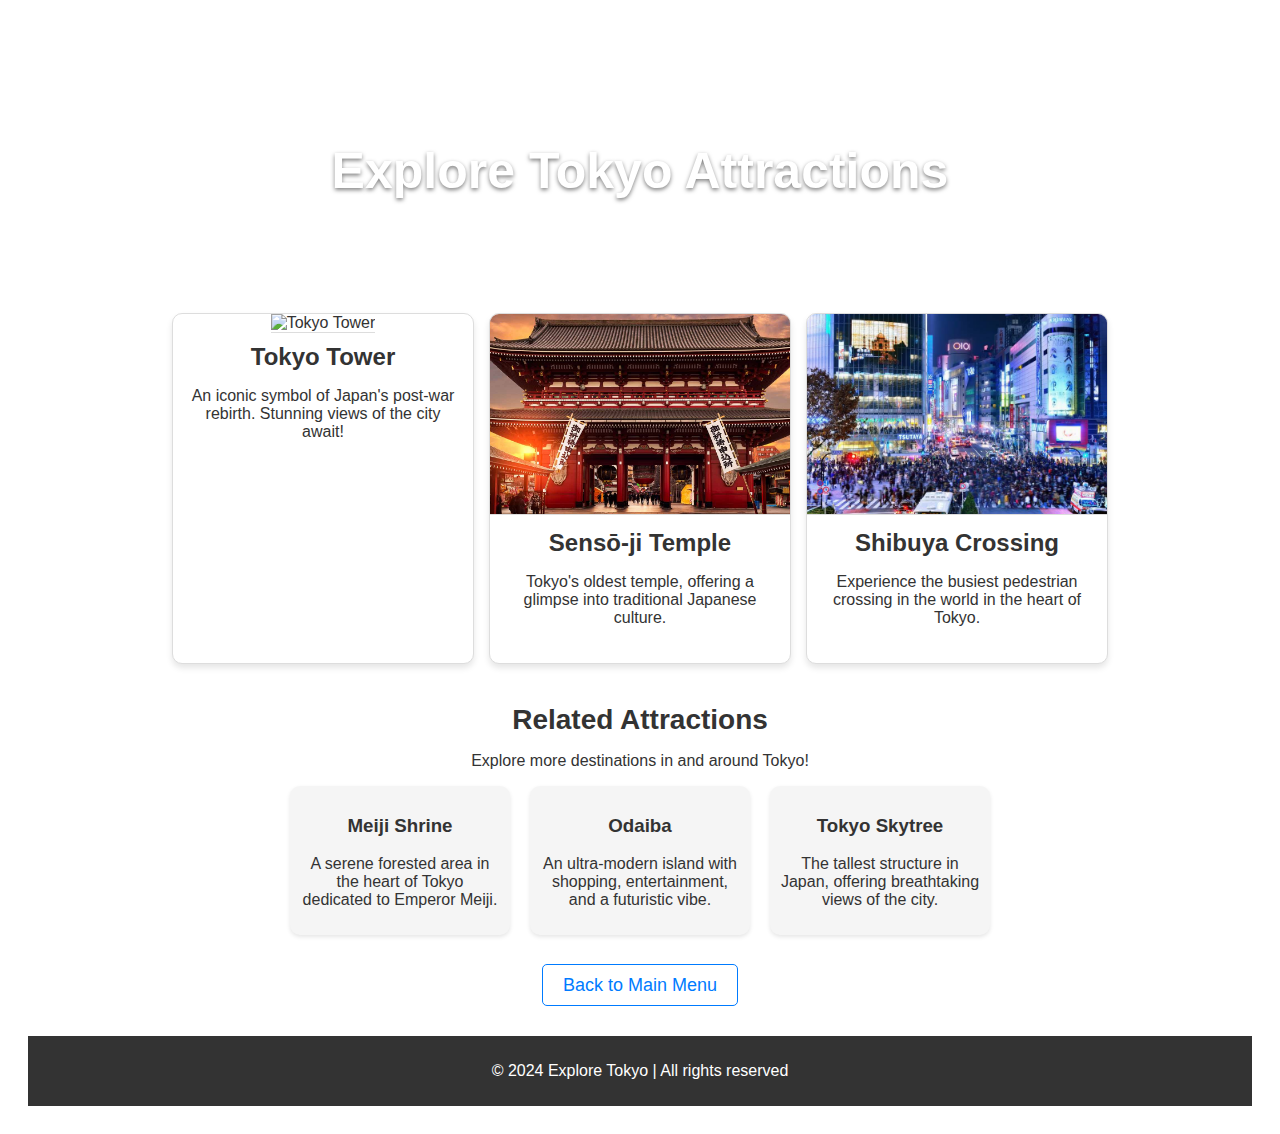
==== Attratctions page.html @ f617bfa1 "börjat med Food page och gjort klart Attraction page" ====
<!DOCTYPE html>
<html lang="en">
<head>
    <meta charset="UTF-8">
    <meta name="viewport" content="width=device-width, initial-scale=1.0">
    <link rel="stylesheet" href="common.css">
    <link rel="stylesheet" href="Attractions Style.css">
    <title>Attractions in Tokyo</title>
</head>
<body>
    <div class="attraction-page">
        <div class="hero">
            <h1>Explore Tokyo Attractions</h1>
        </div>

        <div class="attraction-grid">
            <div class="attraction-item">
                <img src="bilder/tt.jpg" alt="Tokyo Tower">
                <h2>Tokyo Tower</h2>
                <p>An iconic symbol of Japan's post-war rebirth. Stunning views of the city await!</p>
            </div>
            
            <div class="attraction-item">
                <img src="bilder/sensoji-temple-190521134419001.jpg" alt="Sensō-ji Temple">
                <h2>Sensō-ji Temple</h2>
                <p>Tokyo's oldest temple, offering a glimpse into traditional Japanese culture.</p>
            </div>
            
            <div class="attraction-item">
                <img src="bilder/image.jpg" alt="Shibuya Crossing">
                <h2>Shibuya Crossing</h2>
                <p>Experience the busiest pedestrian crossing in the world in the heart of Tokyo.</p>
            </div>
        </div>

        <div class="related-section">
            <h2>Related Attractions</h2>
            <p>Explore more destinations in and around Tokyo!</p>
            <div class="related-grid">
                <div class="related-item">
                    <h3>Meiji Shrine</h3>
                    <p>A serene forested area in the heart of Tokyo dedicated to Emperor Meiji.</p>
                </div>
                <div class="related-item">
                    <h3>Odaiba</h3>
                    <p>An ultra-modern island with shopping, entertainment, and a futuristic vibe.</p>
                </div>
                <div class="related-item">
                    <h3>Tokyo Skytree</h3>
                    <p>The tallest structure in Japan, offering breathtaking views of the city.</p>
                </div>
            </div>
        </div>

        <div class="navigation">
            <a href="Main page.html">Back to Main Menu</a>
        </div>

        <footer class="footer">
            <p>&copy; 2024 Explore Tokyo | All rights reserved</p>
        </footer>
    </div>
</body>
</html>
---- Attractions Style.css ----
.attraction-page {
    font-family: Arial, sans-serif;
    color: #333;
    text-align: center;
    padding: 20px;
}

.hero {
    background: url('https://www.webuildvalue.com/wp-content/uploads/2021/01/Tokyo-Tower.jpg') no-repeat center center/cover;
    color: #fff;
    padding: 80px 20px;
    text-shadow: 0 2px 4px rgba(0, 0, 0, 0.5);
    animation: fadeIn 2s ease-in-out;
}
.hero h1 {
    font-size: 50px;
}

@keyframes fadeIn {
    from {
        opacity: 0;
    }
    to {
        opacity: 1;
    }
}

.attraction-grid {
    display: flex;
    flex-wrap: wrap;
    gap: 15px;
    justify-content: center;
}

.attraction-item {
    width: 100%;
    background: #fff;
    border: 1px solid #ddd;
    border-radius: 10px;
    box-shadow: 0 4px 6px rgba(0, 0, 0, 0.1);
    overflow: hidden;
    transition: transform 0.3s ease, box-shadow 0.3s ease;
}
@media (min-width: 768px) {
    .attraction-item {
        width: 300px;
    }
}
.attraction-item:hover {
    transform: translateY(-10px);
    box-shadow: 0 8px 15px rgba(0, 0, 0, 0.2);
}
.attraction-item img {
    width: 100%;
    height: 200px;
    object-fit: cover;
    border-bottom: 1px solid #ddd;
}
.attraction-item h2 {
    font-size: 24px;
    margin: 10px 0;
}
.attraction-item p {
    font-size: 16px;
    padding: 0 10px 20px;
}

.navigation {
    margin-top: 20px;
}
.navigation a {
    text-decoration: none;
    font-size: 18px;
    color: #007BFF;
    border: 1px solid #007BFF;
    padding: 10px 20px;
    border-radius: 5px;
    transition: all 0.3s ease;
}
.navigation a:hover {
    background: #007BFF;
    color: #fff;
    box-shadow: 0 4px 10px rgba(0, 123, 255, 0.3);
}

.footer {
    background: #333;
    color: #fff;
    text-align: center;
    padding: 10px 0;
    margin-top: 40px;
}

.related-section {
    margin: 40px 20px;
    text-align: center;
}
.related-section h2 {
    font-size: 28px;
    margin-bottom: 10px;
}
.related-grid {
    display: flex;
    flex-wrap: wrap;
    gap: 20px;
    justify-content: center;
}
.related-item {
    width: 200px;
    background: #f5f5f5;
    border-radius: 10px;
    padding: 10px;
    text-align: center;
    box-shadow: 0 2px 4px rgba(0, 0, 0, 0.1);
}
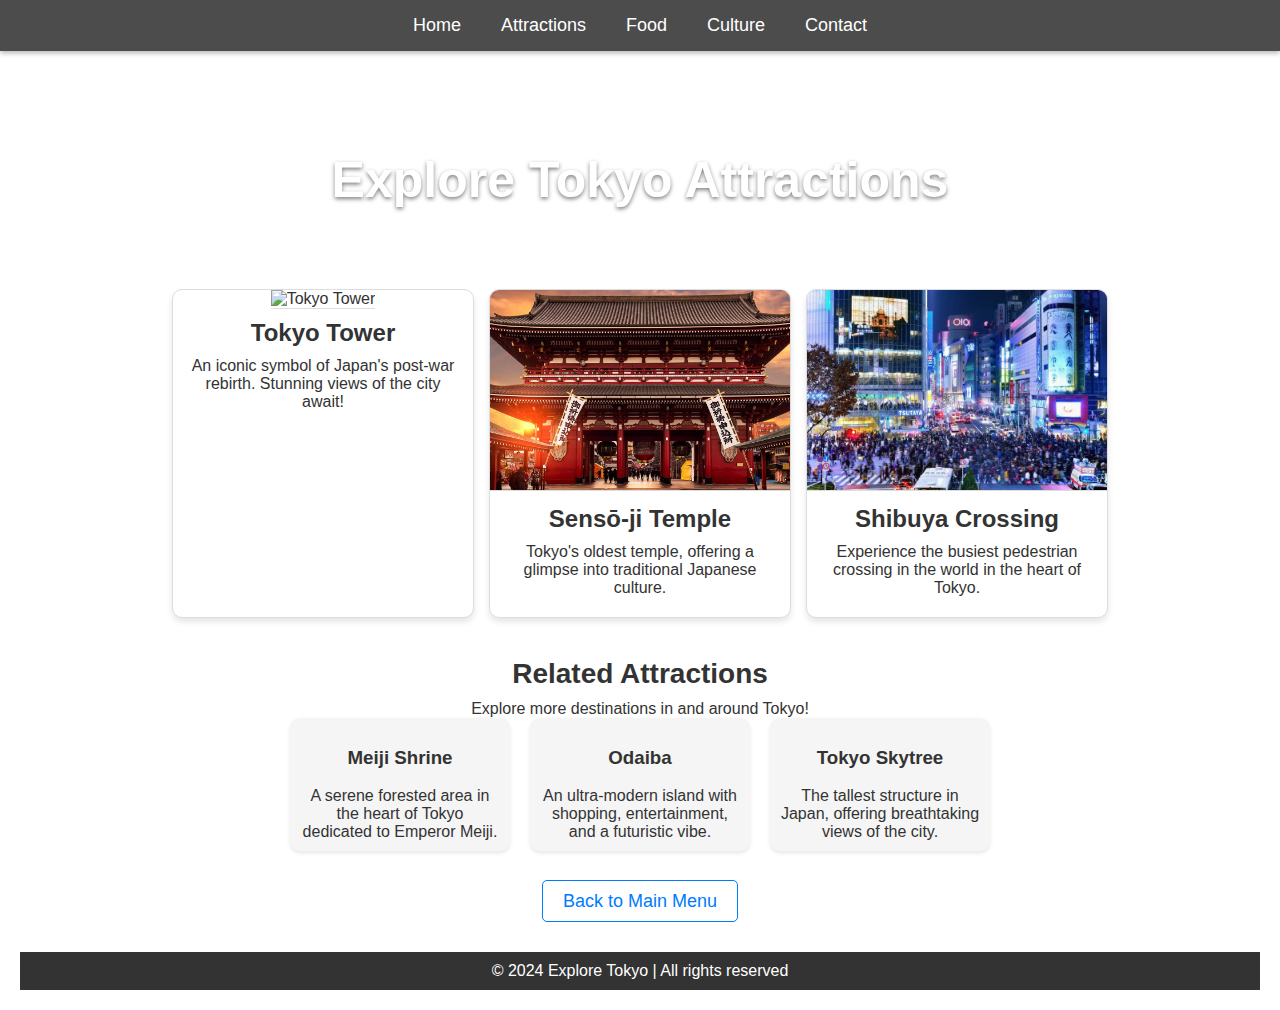
==== commit a184f9c0: "Gjort klart mat sidan och påbörjat sista culture sidan" ====
--- a/Attratctions page.html
+++ b/Attratctions page.html
@@ -8,6 +8,13 @@
     <title>Attractions in Tokyo</title>
 </head>
 <body>
+    <div class="main-menu">
+        <div class="menu-item"><a href="Main page.html">Home</a></div>
+        <div class="menu-item"><a href="Attratctions page.html">Attractions</a></div>
+        <div class="menu-item"><a href="Mat.html">Food</a></div>
+        <div class="menu-item"><a href="Culture.html">Culture</a></div>
+        <div class="menu-item"><a href="Contact.html">Contact</a></div>
+    </div>
     <div class="attraction-page">
         <div class="hero">
             <h1>Explore Tokyo Attractions</h1>
--- a/common.css
+++ b/common.css
@@ -0,0 +1,14 @@
+body {
+    margin: 0;
+    padding: 0;
+    font-family: Arial, sans-serif;
+}
+
+a {
+    text-decoration: none;
+    color: inherit;
+}
+
+h1, h2, p {
+    margin: 0;
+}--- a/Attractions Style.css
+++ b/Attractions Style.css
@@ -112,4 +112,33 @@
     padding: 10px;
     text-align: center;
     box-shadow: 0 2px 4px rgba(0, 0, 0, 0.1);
+}
+
+.main-menu {
+    background-color: rgba(0, 0, 0, 0.7);
+    display: flex;
+    justify-content: center;
+    align-items: center;
+    padding: 15px 0;
+    position: static;
+    top: 0;
+    width: 100%;
+    z-index: 10;
+    box-shadow: 0 2px 5px rgba(0, 0, 0, 0.3);
+}
+
+.menu-item {
+    margin: 0 20px;
+}
+
+.menu-item a {
+    color: white;
+    text-decoration: none;
+    font-family: 'Roboto', sans-serif;
+    font-size: 18px;
+    transition: color 0.3s;
+}
+
+.menu-item a:hover {
+    color: #FFD700;
 }